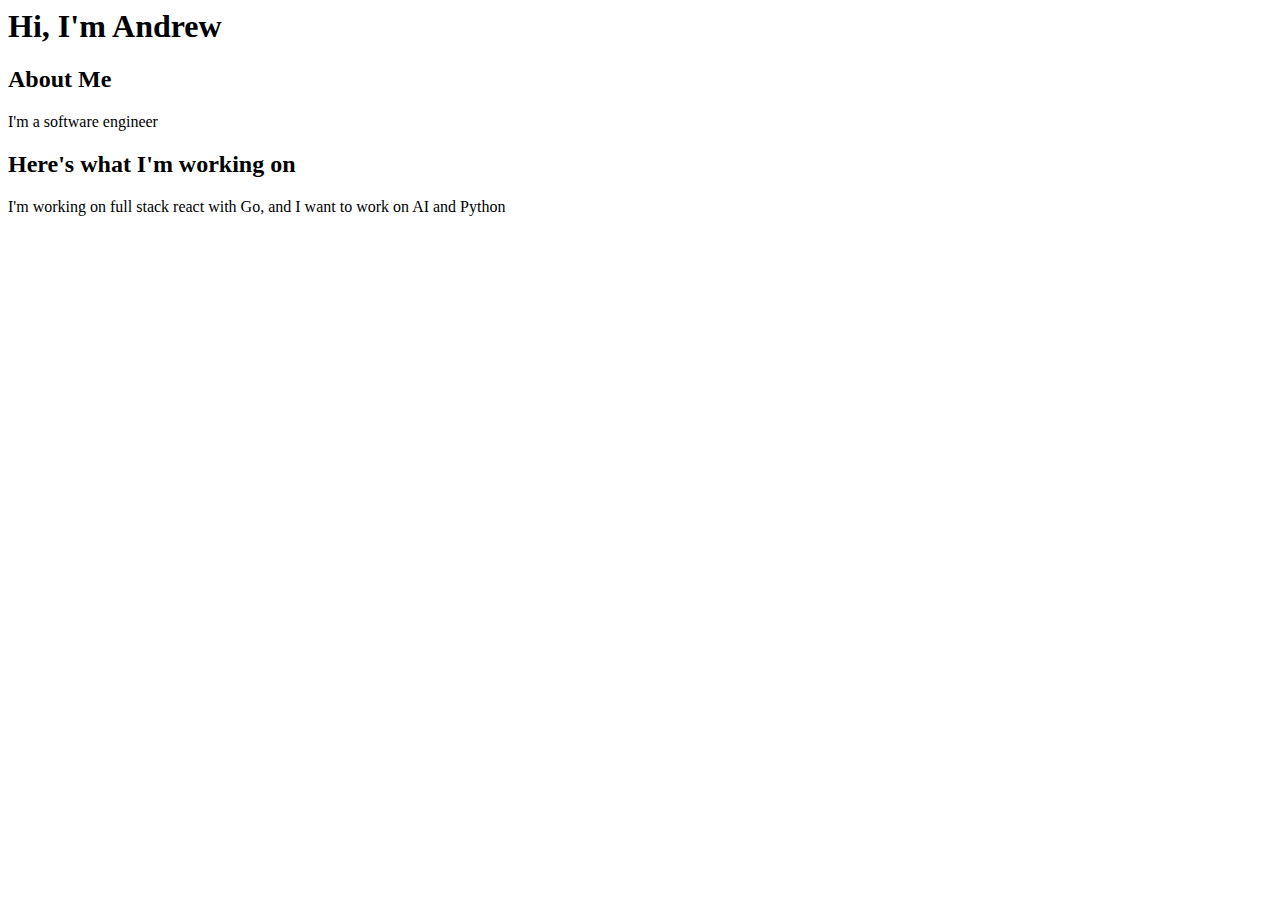
==== index.html @ f2fca8dc "added index" ====
<html>
    <h1>
        Hi, I'm Andrew
    </h1>
    <body>
        <h2>
            About Me
        </h2>
        <p>
            I'm a software engineer
        </p>
        <h2>
            Here's what I'm working on
        </h2>
        <p>
            I'm working on full stack react with Go, and I want to work on AI and Python
        </p>
    </body>
</html>
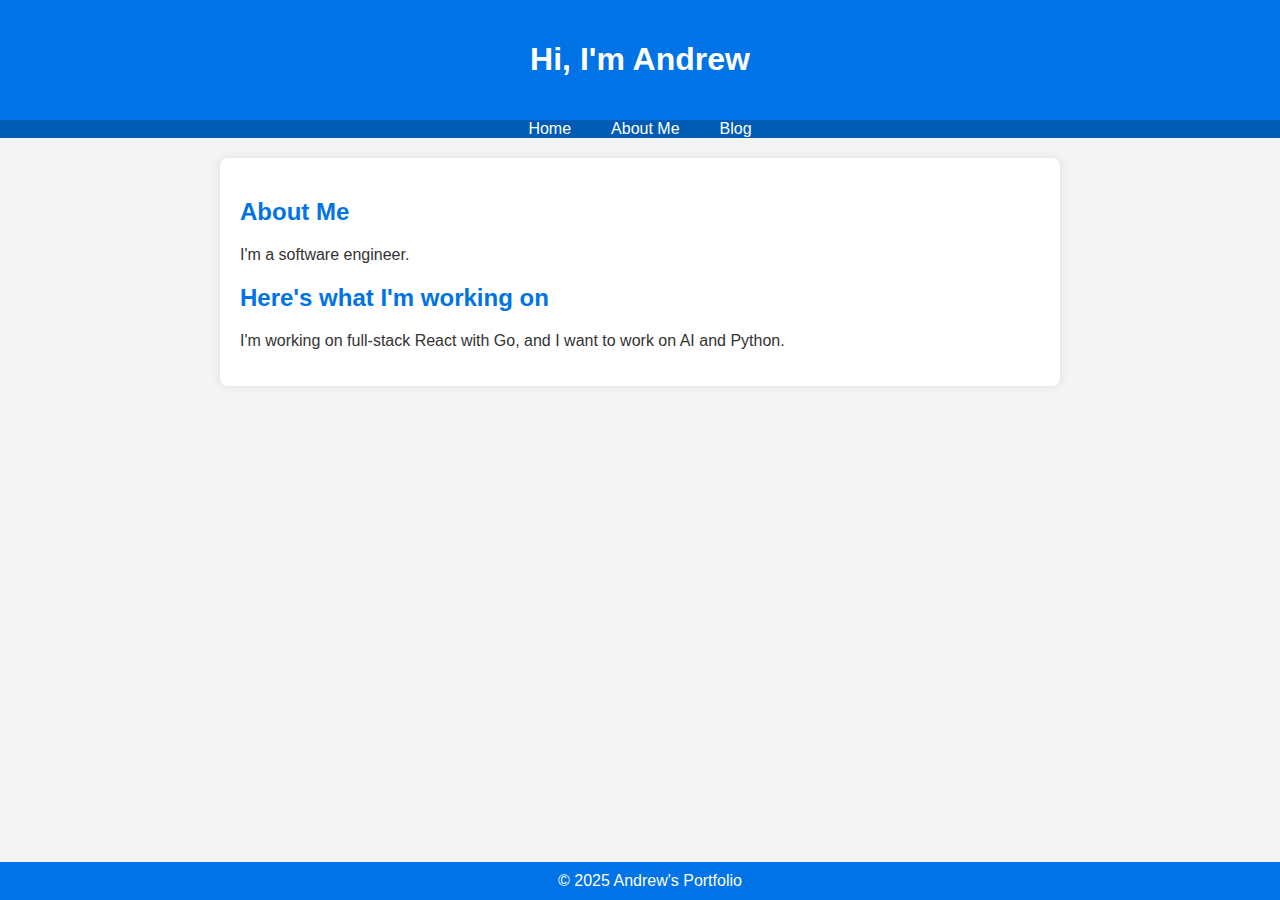
==== commit 19adb2c8: "navbar on index, styles, pages for bio and blog" ====
--- a/index.html
+++ b/index.html
@@ -1,19 +1,32 @@
-<html>
-    <h1>
-        Hi, I'm Andrew
-    </h1>
-    <body>
-        <h2>
-            About Me
-        </h2>
-        <p>
-            I'm a software engineer
-        </p>
-        <h2>
-            Here's what I'm working on
-        </h2>
-        <p>
-            I'm working on full stack react with Go, and I want to work on AI and Python
-        </p>
-    </body>
-</html>+<!DOCTYPE html>
+<html lang="en">
+<head>
+    <meta charset="UTF-8" />
+    <meta name="viewport" content="width=device-width, initial-scale=1.0"/>
+    <title>Andrew's Portfolio</title>
+    <!-- Link to your external stylesheet -->
+    <link rel="stylesheet" href="styles.css" />
+</head>
+<body>
+    <header>
+        <h1>Hi, I'm Andrew</h1>
+    </header>
+    <nav>
+        <ul>
+            <li><a href="index.html">Home</a></li>
+            <li><a href="bio.html">About Me</a></li>
+            <li><a href="blog.html">Blog</a></li>
+        </ul>
+    </nav>
+    <div class="container">
+
+        <h2>About Me</h2>
+        <p>I'm a software engineer.</p>
+        <h2>Here's what I'm working on</h2>
+        <p>I'm working on full-stack React with Go, and I want to work on AI and Python.</p>
+    </div>
+    <footer>
+        &copy; 2025 Andrew's Portfolio
+    </footer>
+</body>
+</html>
--- a/styles.css
+++ b/styles.css
@@ -0,0 +1,68 @@
+/* styles.css */
+
+/* GLOBAL STYLES */
+body {
+    font-family: Arial, sans-serif;
+    margin: 0;
+    padding: 0;
+    background-color: #f4f4f4;
+    color: #333;
+  }
+  
+  /* HEADER */
+  header {
+    background: #0073e6;
+    color: white;
+    padding: 20px;
+    text-align: center;
+  }
+  
+  /* NAVIGATION BAR */
+  nav ul {
+    list-style: none;
+    display: flex;
+    justify-content: center;
+    padding: 0;
+    margin: 0;
+    background: #005bb5;
+  }
+  nav li {
+    margin: 0 10px;
+  }
+  nav a {
+    color: white;
+    text-decoration: none;
+    padding: 10px;
+  }
+  nav a:hover {
+    background: #004399;
+    border-radius: 4px;
+  }
+  
+  /* MAIN CONTAINER */
+  .container {
+    width: 80%;
+    max-width: 800px;
+    margin: 20px auto;
+    background: white;
+    padding: 20px;
+    border-radius: 8px;
+    box-shadow: 0 0 10px rgba(0,0,0,0.1);
+  }
+  
+  /* FOOTER */
+  footer {
+    text-align: center;
+    padding: 10px;
+    background: #0073e6;
+    color: white;
+    position: fixed;
+    bottom: 0;
+    width: 100%;
+  }
+  
+  /* HEADINGS */
+  h2 {
+    color: #0073e6;
+  }
+  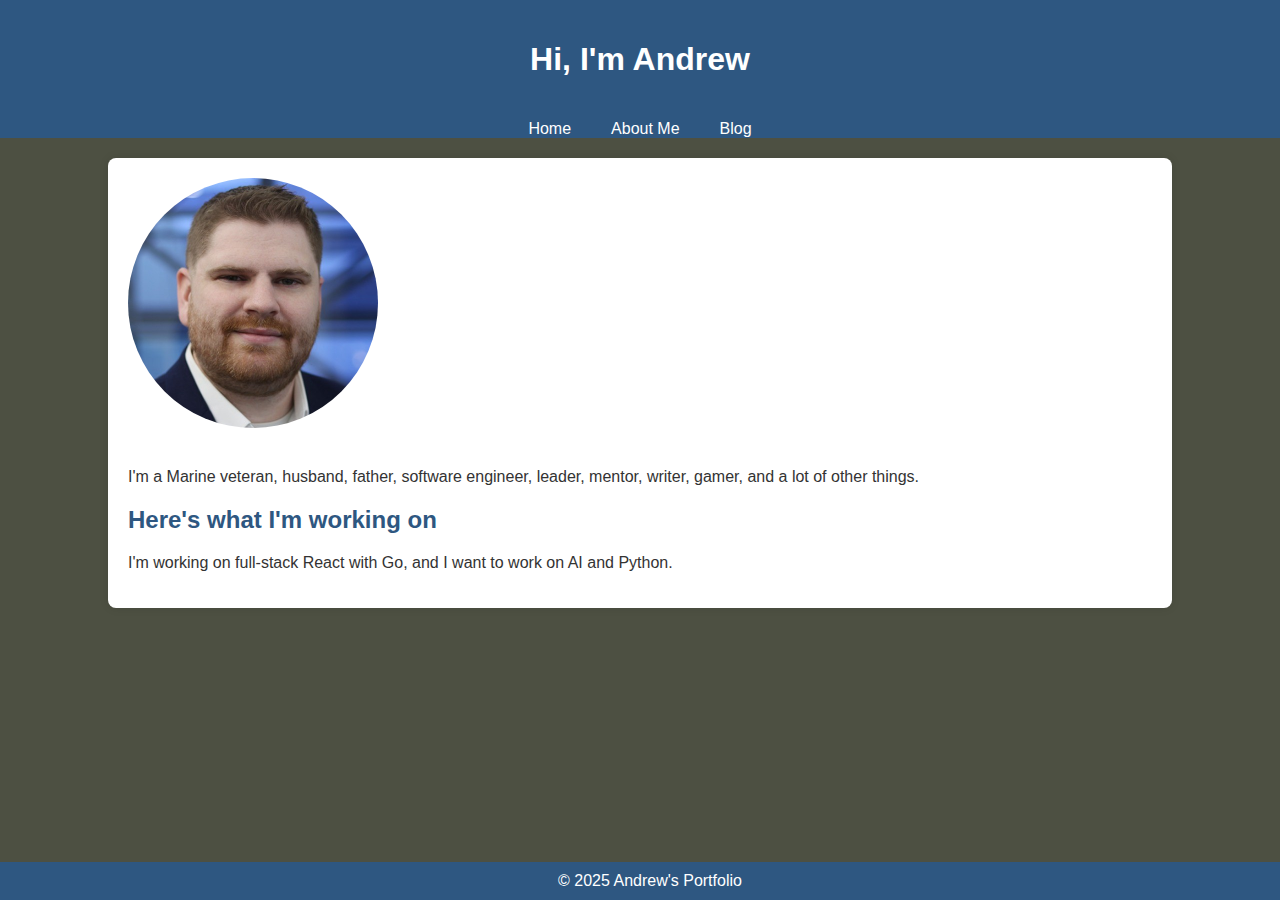
==== commit dd658b3e: "profile pic, cover page" ====
--- a/index.html
+++ b/index.html
@@ -4,7 +4,6 @@
     <meta charset="UTF-8" />
     <meta name="viewport" content="width=device-width, initial-scale=1.0"/>
     <title>Andrew's Portfolio</title>
-    <!-- Link to your external stylesheet -->
     <link rel="stylesheet" href="styles.css" />
 </head>
 <body>
@@ -18,12 +17,15 @@
             <li><a href="blog.html">Blog</a></li>
         </ul>
     </nav>
-    <div class="container">
-
-        <h2>About Me</h2>
-        <p>I'm a software engineer.</p>
-        <h2>Here's what I'm working on</h2>
-        <p>I'm working on full-stack React with Go, and I want to work on AI and Python.</p>
+    <div class="container profile-container">
+        <div class="profile-pic">
+            <img src="media/profileImage.jpeg" alt="Profile Picture" />
+        </div>
+        <div class="profile-intro">
+            <p>I'm a Marine veteran, husband, father, software engineer, leader, mentor, writer, gamer, and a lot of other things.</p>
+            <h2>Here's what I'm working on</h2>
+            <p>I'm working on full-stack React with Go, and I want to work on AI and Python.</p>
+        </div>
     </div>
     <footer>
         &copy; 2025 Andrew's Portfolio
--- a/styles.css
+++ b/styles.css
@@ -1,68 +1,72 @@
 /* styles.css */
 
-/* GLOBAL STYLES */
 body {
-    font-family: Arial, sans-serif;
-    margin: 0;
-    padding: 0;
-    background-color: #f4f4f4;
-    color: #333;
-  }
+  margin: 0;
+  padding: 0;
+  background-color: #4D5042; 
+  color: #000000; 
+  font-family: Arial, sans-serif;
+}
+header {
+  background: #2e5781;
+  color: white;
+  padding: 20px;
+  text-align: center;
+}
+h2 {
+  color: #2e5781;
+}
+nav ul {
+  list-style: none;
+  display: flex;
+  justify-content: center;
+  padding: 0;
+  margin: 0;
+  background: #2e5781;
+}
+nav li {
+  margin: 0 10px;
+}
+nav a {
+  color: white;
+  text-decoration: none;
+  padding: 10px;
+}
+nav a:hover {
+  background: #004399;
+  border-radius: 4px;
+}
+.container {
+  margin: 20px auto;
+  width: 80%;
+  max-width: 1200px;
+  background-color: #ffffff;
+  color: #333333;
+  padding: 20px;
+  border-radius: 8px;
+  box-shadow: 0 0 10px rgba(0, 0, 0, 0.1);
+}
+.profile-container {
+  display: flex;
+  flex-wrap: wrap; /* wrapping for smaller screens */
+  gap: 20px;
+  align-items: center;
+}
+.profile-pic img {
+  max-width: 250px;
+  width: 100%;
+  height: auto;
+  border-radius: 50%; /* making the image circular */
+}
+footer {
+  text-align: center;
+  padding: 10px;
+  background: #2e5781;
+  color: white;
+  position: fixed;
+  bottom: 0;
+  width: 100%;
+}
   
-  /* HEADER */
-  header {
-    background: #0073e6;
-    color: white;
-    padding: 20px;
-    text-align: center;
-  }
-  
-  /* NAVIGATION BAR */
-  nav ul {
-    list-style: none;
-    display: flex;
-    justify-content: center;
-    padding: 0;
-    margin: 0;
-    background: #005bb5;
-  }
-  nav li {
-    margin: 0 10px;
-  }
-  nav a {
-    color: white;
-    text-decoration: none;
-    padding: 10px;
-  }
-  nav a:hover {
-    background: #004399;
-    border-radius: 4px;
-  }
-  
-  /* MAIN CONTAINER */
-  .container {
-    width: 80%;
-    max-width: 800px;
-    margin: 20px auto;
-    background: white;
-    padding: 20px;
-    border-radius: 8px;
-    box-shadow: 0 0 10px rgba(0,0,0,0.1);
-  }
-  
-  /* FOOTER */
-  footer {
-    text-align: center;
-    padding: 10px;
-    background: #0073e6;
-    color: white;
-    position: fixed;
-    bottom: 0;
-    width: 100%;
-  }
-  
-  /* HEADINGS */
-  h2 {
-    color: #0073e6;
-  }
+
   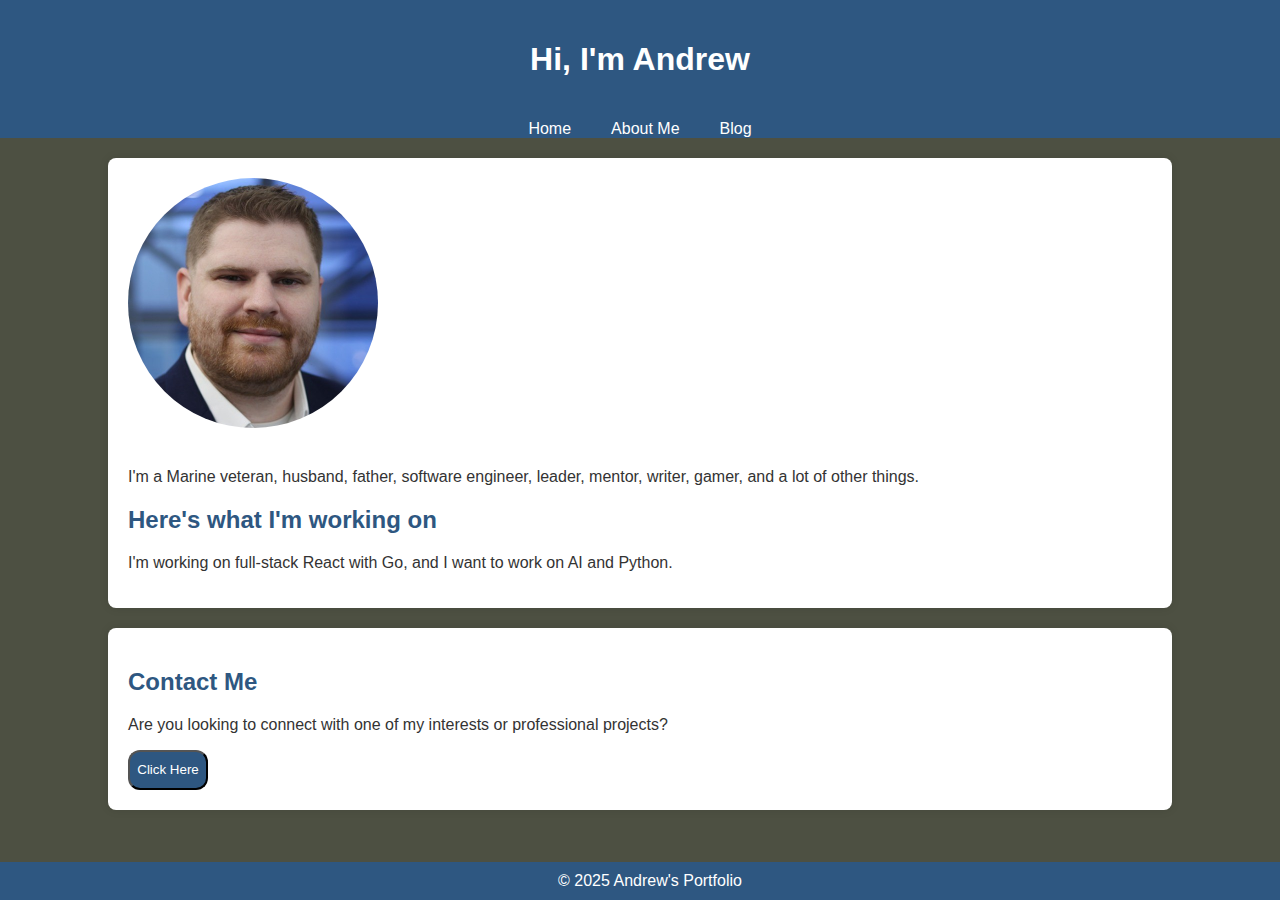
==== commit b2348e54: "added contact, cleaned up header titles" ====
--- a/index.html
+++ b/index.html
@@ -27,6 +27,11 @@
             <p>I'm working on full-stack React with Go, and I want to work on AI and Python.</p>
         </div>
     </div>
+    <div class="container">
+        <h2>Contact Me</h2>
+        <p>Are you looking to connect with one of my interests or professional projects?</p>
+        <a href="contact.html"><button class="link-button">Click Here</button></a>
+    </div>
     <footer>
         &copy; 2025 Andrew's Portfolio
     </footer>
--- a/styles.css
+++ b/styles.css
@@ -46,6 +46,30 @@
   border-radius: 8px;
   box-shadow: 0 0 10px rgba(0, 0, 0, 0.1);
 }
+.container-grid {
+  display: grid;
+  background-color: white;
+  padding: 20px;
+  gap: 20px;
+  margin: 20px auto;
+  width: 80%;
+  border-radius: 8px;
+  grid-template-columns: repeat(auto-fit, minmax(200px, 1fr));
+}
+.column {
+  padding: 20px;
+  border-radius: 8px;
+  box-shadow: 0 0 10px rgba(0, 0, 0, 0.1);
+}
+.nav-container {
+  margin: 20px auto;
+  width: 40%;
+  max-width: 800px;
+  background-color: #ffffff;
+  color: black;
+  padding: 20px;
+  border-radius: 8px;
+}
 .profile-container {
   display: flex;
   flex-wrap: wrap; /* wrapping for smaller screens */
@@ -57,6 +81,18 @@
   width: 100%;
   height: auto;
   border-radius: 50%; /* making the image circular */
+}
+.link-button {
+  height: 40px;
+  width: 80px;
+  max-height: 100px;
+  max-width: 200px;
+  border-radius: 12px;
+  background-color: #2e5781;
+  color: white;
+}
+.link-button:hover {
+  background-color: #004399;
 }
 footer {
   text-align: center;
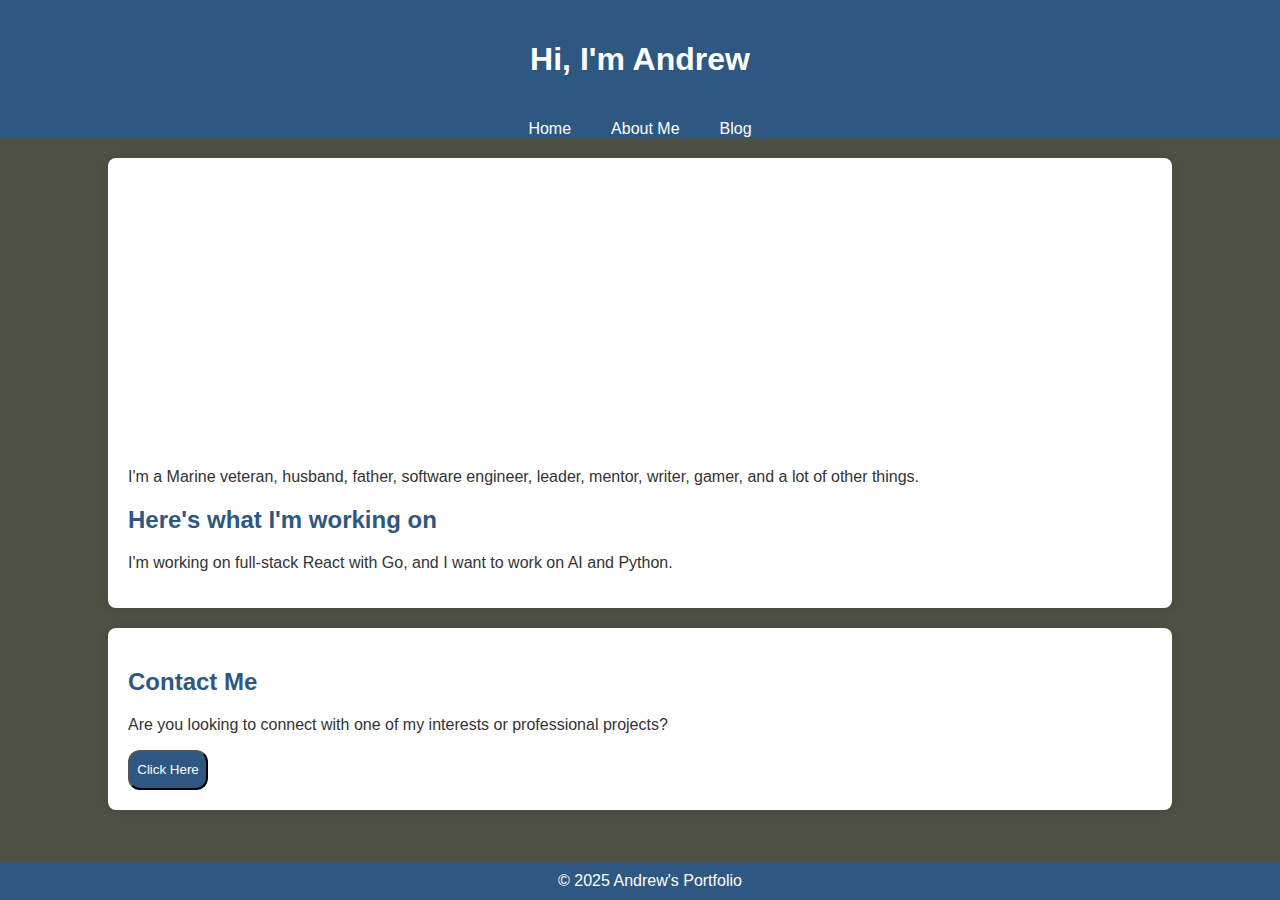
==== commit e10df588: "fadein animation in css" ====
--- a/index.html
+++ b/index.html
@@ -18,7 +18,7 @@
         </ul>
     </nav>
     <div class="container profile-container">
-        <div class="profile-pic">
+        <div class="profile-pic fadeIn">
             <img src="media/profileImage.jpeg" alt="Profile Picture" />
         </div>
         <div class="profile-intro">
--- a/styles.css
+++ b/styles.css
@@ -76,6 +76,20 @@
   gap: 20px;
   align-items: center;
 }
+@keyframes fadeIn {
+  0% {
+    opacity: 0;
+    transform: translateY(10px);
+  }
+  100% {
+    opacity: 1;
+    transform: translateY(0);
+  }
+}
+.fadeIn {
+  opacity: 0; /* start invisible */
+  animation: fadeIn 1s ease-in forwards; 
+}
 .profile-pic img {
   max-width: 250px;
   width: 100%;
